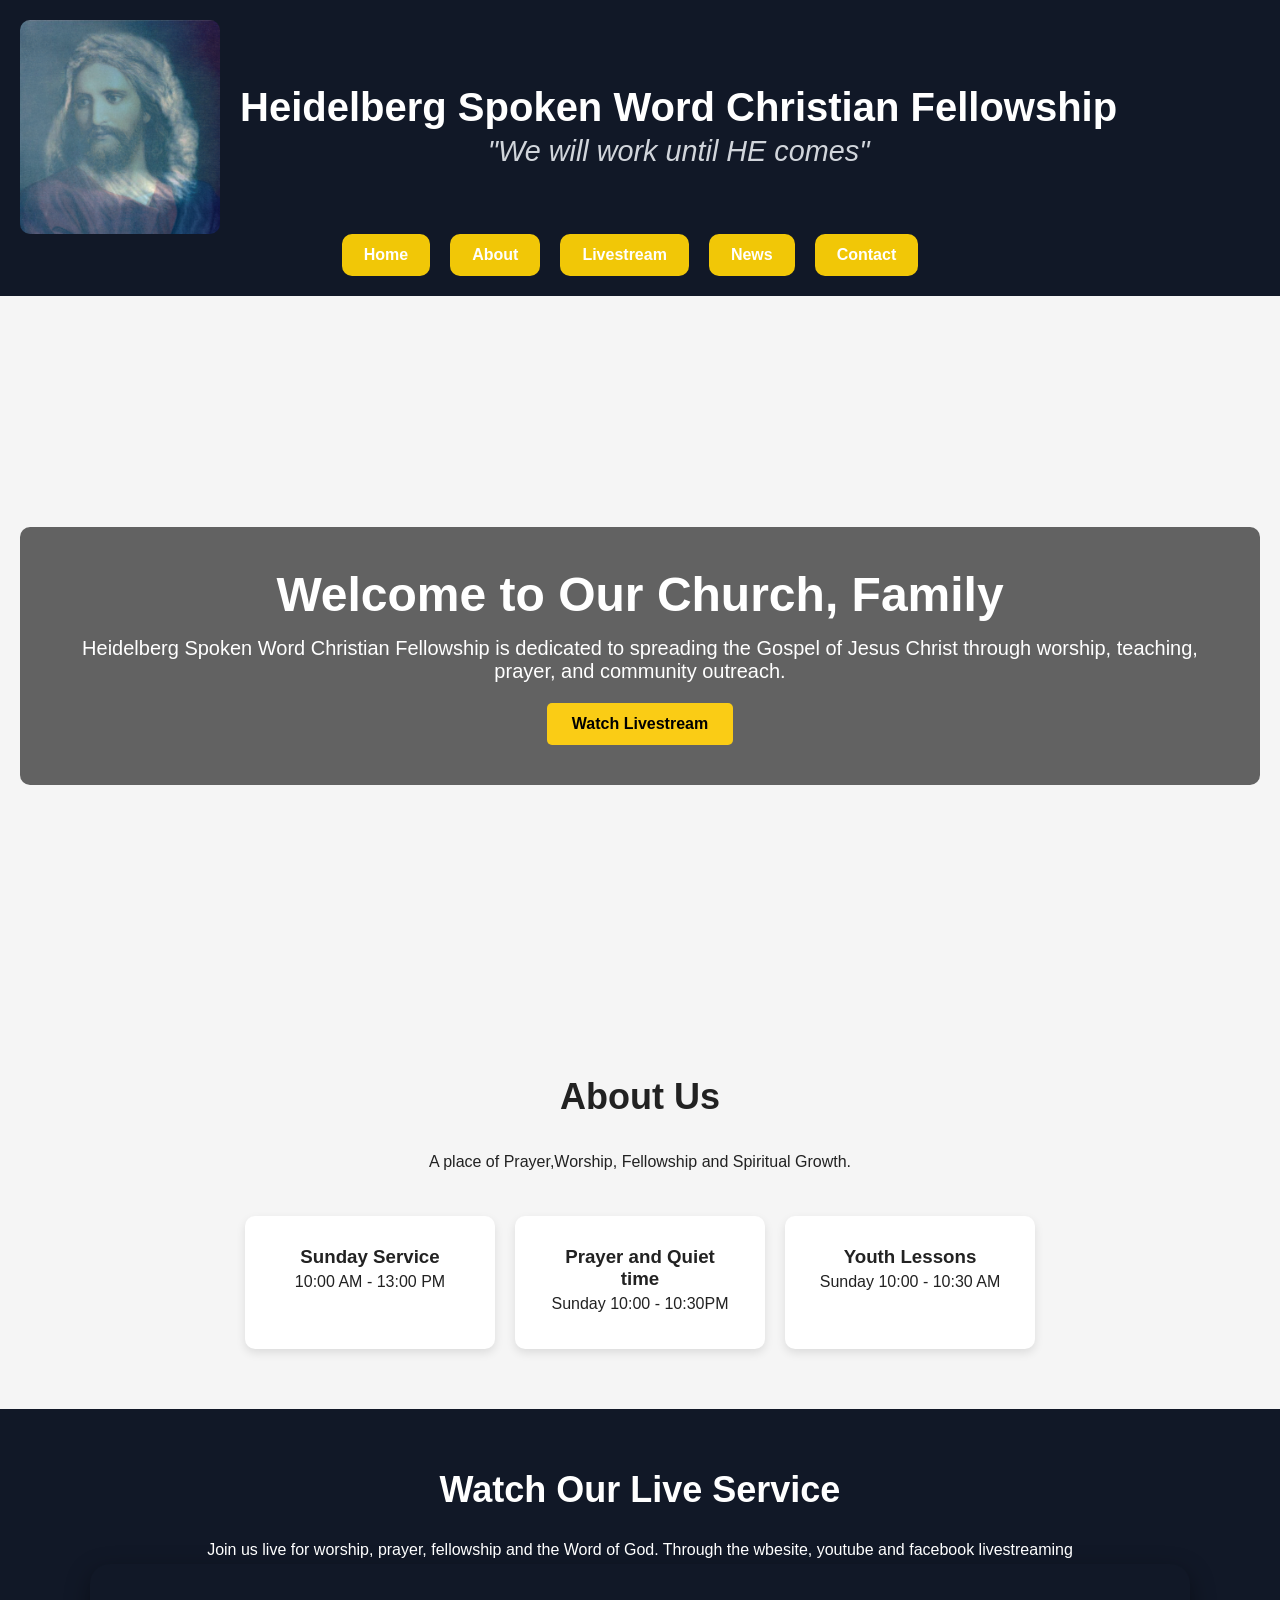
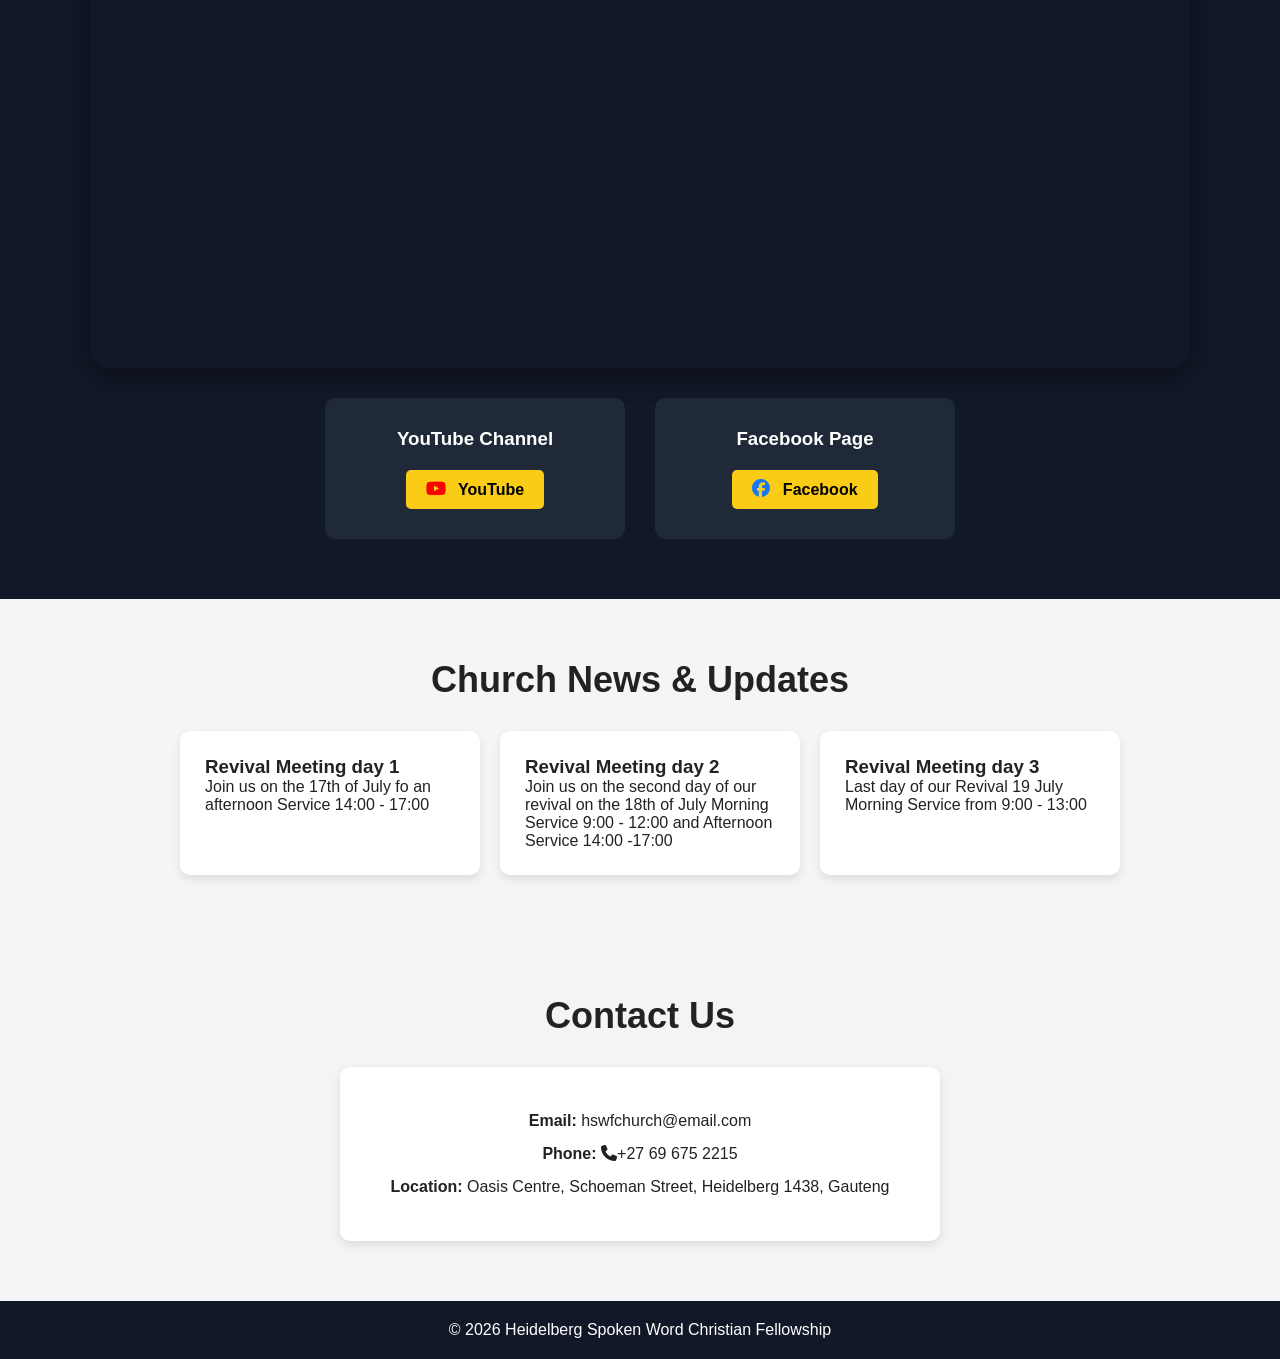
==== website.html @ 49699437 "First church website upload" ====
<!-- index.html -->
<!DOCTYPE html>
<html lang="en">
<head>
    <meta charset="UTF-8">
    <meta name="viewport" content="width=device-width, initial-scale=1.0">
    <title>Heidelberg Spoken Word Christian Fellowship</title>
    <link rel="stylesheet" href="website.css">
    <link rel="stylesheet"
href="https://cdnjs.cloudflare.com/ajax/libs/font-awesome/6.5.1/css/all.min.css">
</head>
<body>

    <!-- HEADER -->
    <header>
        <div class="logo-section">
            
            <img src="logo.png" class="logo-image">

            <div>
                <h1 class="site-title">Heidelberg Spoken Word Christian Fellowship</h1>
                <p class="motto">"We will work until HE comes"</p>
            </div>
        </div>

        <nav>
            <a href="#home">Home</a>
            <a href="#about">About</a>
            <a href="#livestream">Livestream</a>
            <a href="#news">News</a>
            <a href="#contact">Contact</a>
        </nav>
    </header>

    <!-- HERO -->
    <section class="hero" id="home">
        <div class="hero-content">
            <h2>Welcome to Our Church, Family </h2>
            <p>
                Heidelberg Spoken Word Christian Fellowship is dedicated to spreading
            the Gospel of Jesus Christ through worship, teaching, prayer,
            and community outreach.
            </p>

            <button onclick="scrollToLivestream()">
                Watch Livestream
            </button>
        </div>
    </section>

    <!-- ABOUT -->
    <section class="about" id="about">
        <h2>About Us</h2>

        <p>
           A place of Prayer,Worship, Fellowship and Spiritual Growth. 
        </p>

        <div class="service-times">
            <div class="card">
                <h3>Sunday Service</h3>
                <p>10:00 AM - 13:00 PM</p>
            </div>

            <div class="card">
                <h3>Prayer and Quiet time</h3>
                <p>Sunday 10:00 - 10:30PM</p>
            </div>

            <div class="card">
                <h3>Youth Lessons</h3>
                <p> Sunday 10:00 - 10:30 AM</p>
            </div>
        </div>
    </section>

   <!-- LIVESTREAM -->
<section class="livestream" id="livestream">

    <h2>Watch Our Live Service</h2>
       <p> Join us live for worship, prayer, fellowship and the Word of God. Through the wbesite, youtube and facebook livestreaming
    </p>

    <!-- LIVE VIDEO PLAYER -->
    <div class="video-container">

        <iframe
            width="100%"
            height="400"
            src="https://www.youtube.com/embed/live_stream?channel=YOUR_CHANNEL_ID"
            title="Church Livestream"
            frameborder="0"
            allow="accelerometer; autoplay; clipboard-write; encrypted-media; gyroscope; picture-in-picture"
            allowfullscreen>
        </iframe>

    </div>

    <!-- EXTRA BUTTONS -->
    <div class="stream-links">

        <div class="stream-card">

            <h3>YouTube Channel</h3>

            <a href="https://youtube.com/@HeidelbergSpokenWordFellowship"
               target="_blank">

                <i class="fa-brands fa-youtube"></i> YouTube

            </a>

        </div>

        <div class="stream-card">

            <h3>Facebook Page</h3>

            <a href="https://facebook.com/profile.php?id=61578091835791&mibextid=rS40aB7S9Ucbxw6v"
               target="_blank">

                <i class="fa-brands fa-facebook"></i> Facebook

            </a>

        </div>

    </div>

</section>

    <!-- NEWS -->
    <section class="news" id="news">
        <h2>Church News & Updates</h2>

        <div class="news-container">
            <img src="" alt="">

            <div class="news-card">
                <h3>Revival Meeting day 1</h3>
                <p>
                    Join us on the 17th of July fo an afternoon Service 14:00 - 17:00
                </p>
            </div>

            <div class="news-card">
                <h3>Revival Meeting day 2</h3>
                <p>
                    Join us on the second day of our revival on the 18th of July Morning Service 9:00 - 12:00 and Afternoon Service 14:00 -17:00
                </p>
            </div>

            <div class="news-card">
                <h3>Revival Meeting day 3</h3>
                <p>
                    Last day of our Revival 19 July Morning Service from 9:00 - 13:00 
                </p>
            </div>

        </div>
    </section>

    <!-- CONTACT -->
    <section class="contact" id="contact">
        <h2>Contact Us</h2>

        <div class="contact-box">
            <p><strong>Email:</strong> hswfchurch@email.com</p>
            <p><strong>Phone:</strong> <i class="fa-solid fa-phone"></i>+27 69 675 2215</p>
            <p><strong>Location:</strong> Oasis Centre, Schoeman Street, Heidelberg 1438, Gauteng</p>
        </div>
    </section>

    <!-- FOOTER -->
    <footer>
        <p>
            © 2026 Heidelberg Spoken Word Christian Fellowship
        </p>
    </footer>

    <script src="script.js"></script>
</body>
</html>
---- website.css ----
/* style.css */

*{
    margin:0;
    padding:0;
    box-sizing:border-box;
    font-family:Arial, sans-serif;
}

body{
    background:#f5f5f5;
    color:#222;
}

/* HEADER */

header{
    background:#111827;
    color:white;
    padding:20px;
    text-align:center;
}

.logo-section{
    display:flex;
    align-items:center;
    gap:20px;
}

.logo-image{
    width: 200px;
    height: auto;
    border-radius:10px;
    object-fit:cover;
    justify-content: left;
}
.title-block {
  display: flex;
  flex-direction: column;
  justify-content: center;
}
.site-title {
  flex: 1; 
  text-align: center;
  font-size: 2.5rem;
  margin: 0;
  font-weight: bold;
}

.motto{
    color:#d1d5db;
    margin-top:5px;
    font-size: 1.8rem;
    font-style: italic;
}

nav{
    display:flex;
    justify-content:center;
    align-items:center;
    flex-wrap:wrap;
}

nav a{
    display:inline-block;
    color:white;
    background-color:rgb(241, 199, 7);
    text-decoration:none;
    margin-right:20px;
    font-weight:bold;
    padding:12px 22px;
    border-radius:10px;
    transition:0.3s;
}

nav a:hover{
    background:#ffffff;
    color:#111827;
    transform:translateY(-2px);
}

/* HERO */

.hero{
    height:80vh;
    background:url('https://images.unsplash.com/photo-1504052434569-70ad5836ab65?q=80&w=1400&auto=format&fit=crop') center/cover;
    display:flex;
    align-items:center;
    justify-content:center;
    text-align:center;
    color:white;
    padding:20px;
}

.hero-content{
    background:rgba(0,0,0,0.6);
    padding:40px;
    border-radius:10px;
}

.hero h2{
    font-size:48px;
    margin-bottom:15px;
}

.hero p{
    font-size:20px;
    margin-bottom:20px;
}

.hero button{
    padding:12px 25px;
    border:none;
    background:#facc15;
    color:black;
    font-size:16px;
    border-radius:5px;
    cursor:pointer;
    font-weight:bold;
}

.hero button:hover{
    background:#eab308;
}

/* SECTIONS */

section{
    padding:60px 20px;
}

section h2{
    text-align:center;
    margin-bottom:30px;
    font-size:36px;
}

/* ABOUT */

.about p{
    max-width:900px;
    margin:auto;
    text-align:center;
    line-height:1.8;
}

.service-times{
    display:flex;
    justify-content:center;
    gap:20px;
    flex-wrap:wrap;
    margin-top:40px;
}

.card{
    background:white;
    padding:30px;
    width:250px;
    border-radius:10px;
    text-align:center;
    box-shadow:0 4px 10px rgba(0,0,0,0.1);
}

/* LIVESTREAM */

.livestream{
    background:#111827;
    color:white;
    text-align:center;
}
/* VIDEO PLAYER */

.video-container{
    max-width:1100px;
    margin:auto;
    margin-top:5px;
    border-radius:20px;
    overflow:hidden;
    box-shadow:0 8px 25px rgba(0,0,0,0.4);
}

.stream-links{
    display:flex;
    justify-content:center;
    gap:30px;
    margin-top:30px;
    flex-wrap:wrap;
}

.stream-card{
    background:#1f2937;
    padding:30px;
    width:300px;
    border-radius:10px;
}
.stream-card i{
    margin-right:8px;
    font-size:18px;
}
.fa-youtube{
    color:red;
}

.fa-facebook{
    color:#1877f2;
}
.stream-card a{
    display:inline-block;
    margin-top:20px;
    background:#facc15;
    color:black;
    padding:10px 20px;
    text-decoration:none;
    border-radius:5px;
    font-weight:bold;
}

/* NEWS */

.news-container{
    display:flex;
    justify-content:center;
    gap:20px;
    flex-wrap:wrap;
}

.news-card{
    background:white;
    width:300px;
    padding:25px;
    border-radius:10px;
    box-shadow:0 4px 10px rgba(0,0,0,0.1);
}

/* CONTACT */

.contact{
    background:#f3f4f6;
}

.contact-box{
    max-width:600px;
    margin:auto;
    background:white;
    padding:30px;
    border-radius:10px;
    text-align:center;
    box-shadow:0 4px 10px rgba(0,0,0,0.1);
}

.contact-box p{
    margin:15px 0;
}

/* FOOTER */

footer{
    background:#111827;
    color:white;
    text-align:center;
    padding:20px;
}

/* MOBILE */

@media(max-width:768px){

    .hero h2{
        font-size:32px;
    }

    nav{
        display:flex;
        flex-direction:column;
        gap:10px;
    }

    .logo-section{
        flex-direction:column;
        text-align:center;
    }
}
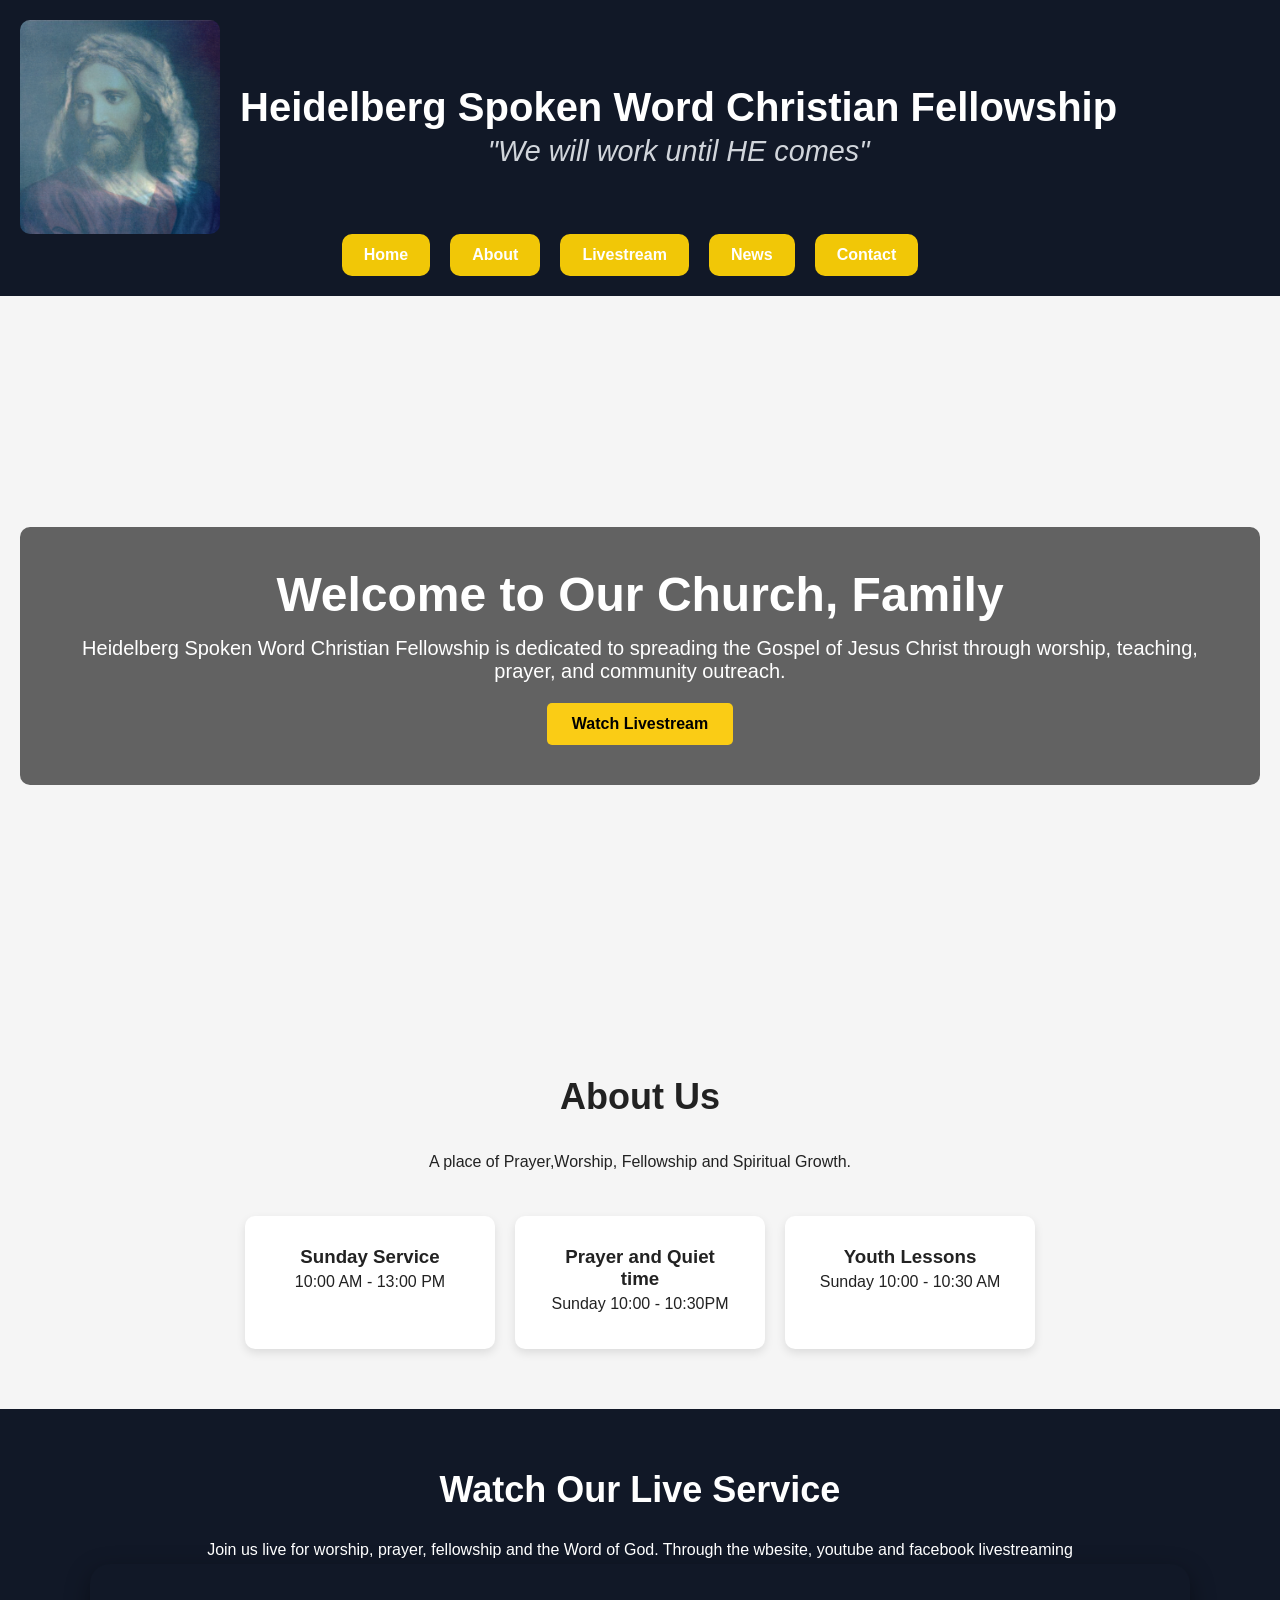
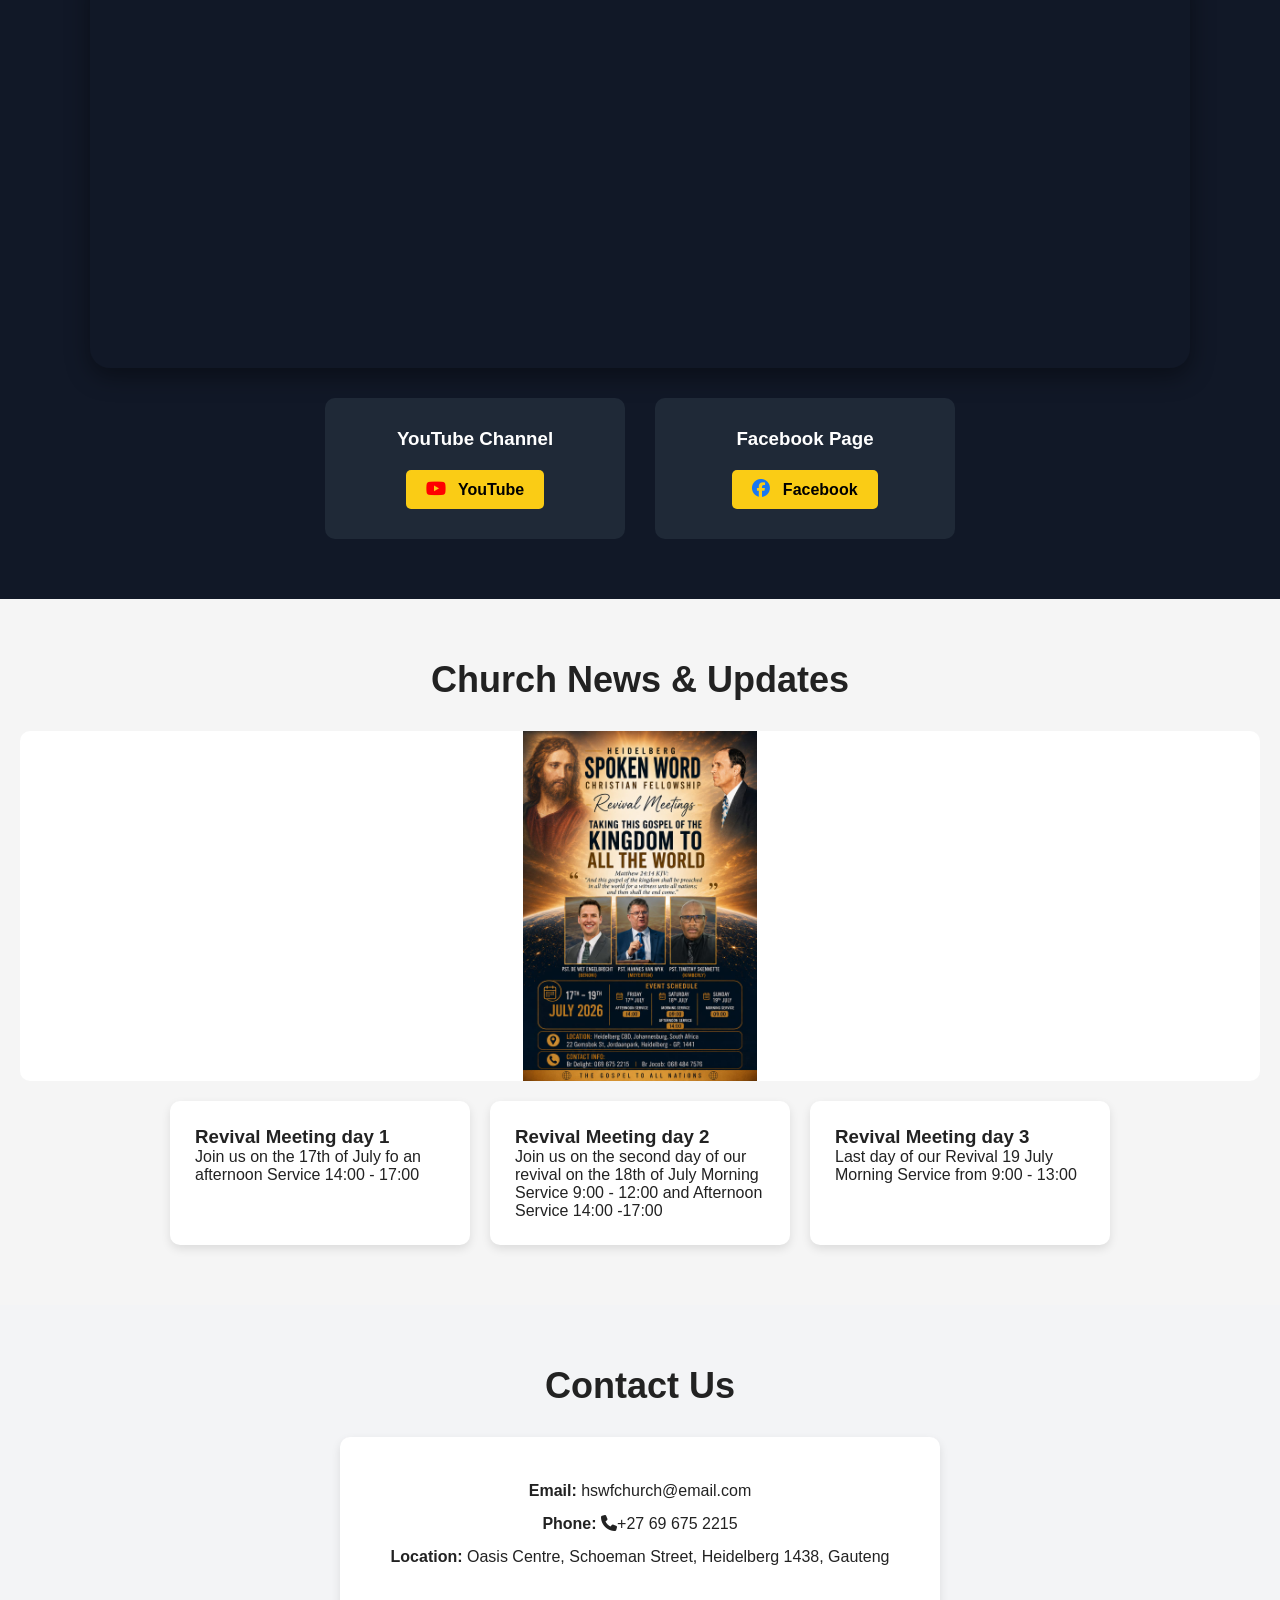
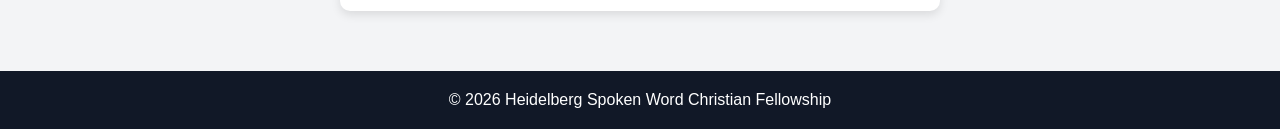
==== commit 702f6f2e: "updated church website" ====
--- a/website.html
+++ b/website.html
@@ -134,7 +134,7 @@
         <h2>Church News & Updates</h2>
 
         <div class="news-container">
-            <img src="" alt="">
+            <img src="REVIVAL.jpg" class="news-image">
 
             <div class="news-card">
                 <h3>Revival Meeting day 1</h3>
--- a/website.css
+++ b/website.css
@@ -231,6 +231,13 @@
     border-radius:10px;
     box-shadow:0 4px 10px rgba(0,0,0,0.1);
 }
+.news-image{
+    width:100%;
+    height:350px;
+    object-fit:contain;
+    background:white;
+    border-radius:10px;
+}
 
 /* CONTACT */
 
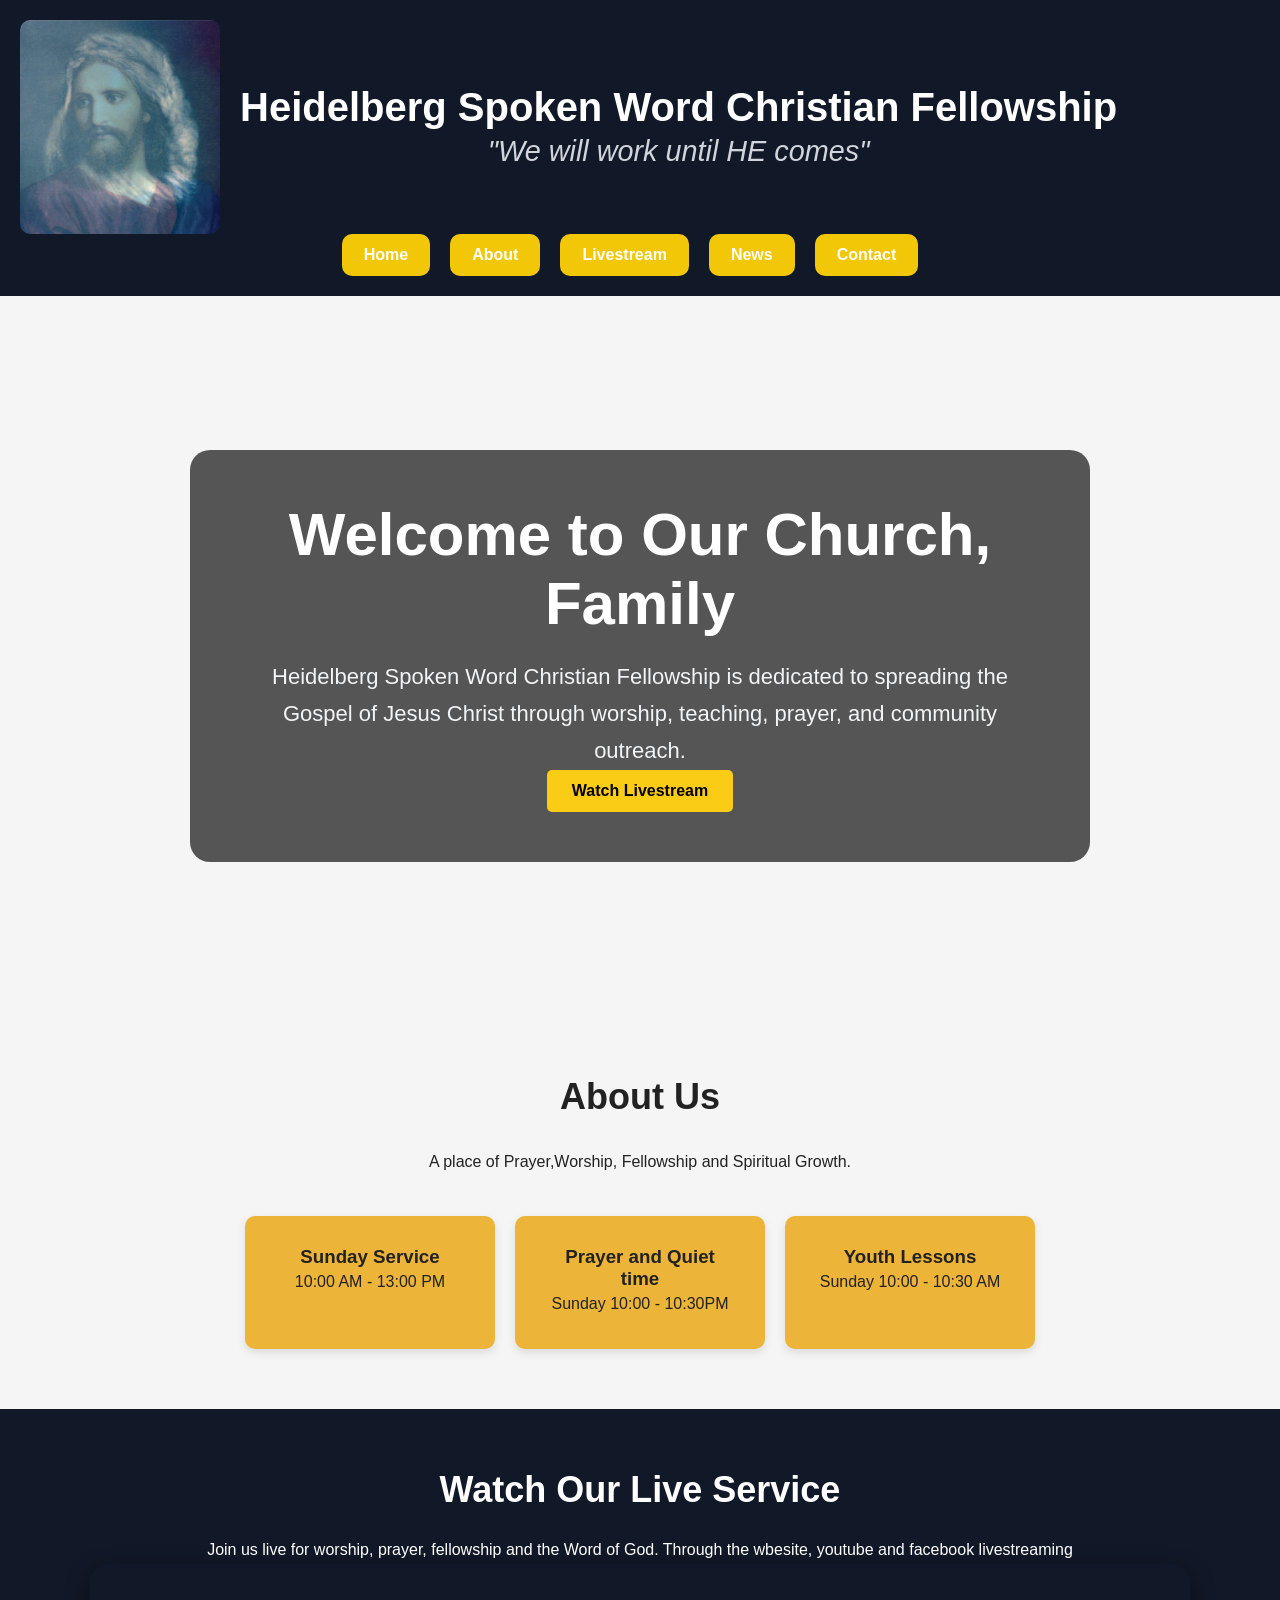
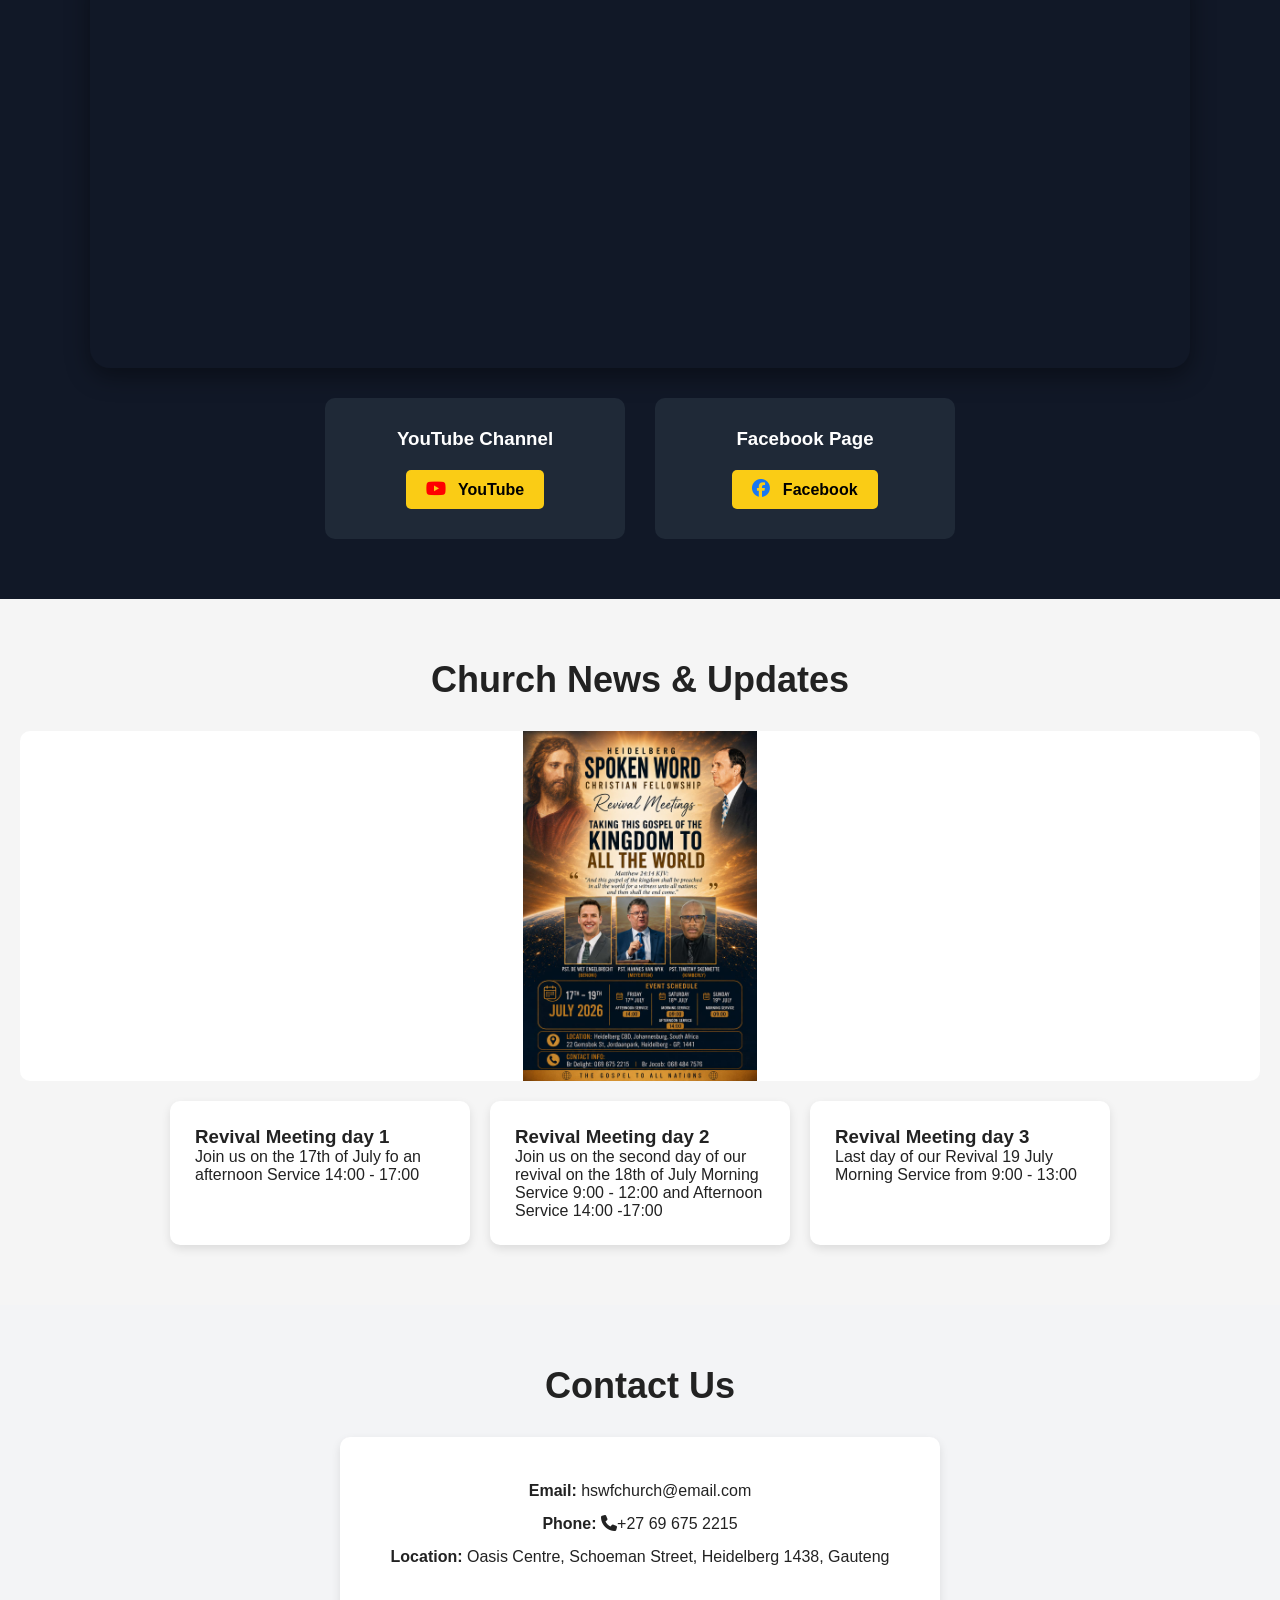
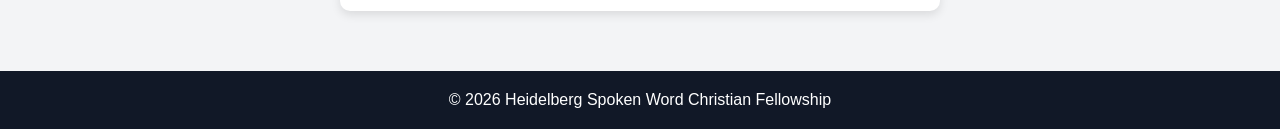
==== commit 253d4a2b: "website updates" ====
--- a/website.html
+++ b/website.html
@@ -87,7 +87,7 @@
         <iframe
             width="100%"
             height="400"
-            src="https://www.youtube.com/embed/live_stream?channel=YOUR_CHANNEL_ID"
+            src="https://www.youtube.com/embed/live_stream?channel=UC3hE6XlE4s1fY6c2gR8j6dA"
             title="Church Livestream"
             frameborder="0"
             allow="accelerometer; autoplay; clipboard-write; encrypted-media; gyroscope; picture-in-picture"
--- a/website.css
+++ b/website.css
@@ -88,24 +88,28 @@
     align-items:center;
     justify-content:center;
     text-align:center;
-    color:white;
+    color:rgba(248, 244, 244, 0.993), 0.993), 0.993)0.993), 0.993), 0.993)
     padding:20px;
 }
 
 .hero-content{
-    background:rgba(0,0,0,0.6);
-    padding:40px;
-    border-radius:10px;
-}
-
-.hero h2{
-    font-size:48px;
-    margin-bottom:15px;
-}
-
-.hero p{
-    font-size:20px;
+    background:rgba(0,0,0,0.65);
+    padding:50px;
+    border-radius:20px;
+    color:white;
+    max-width:900px;
+}
+
+.hero-content h2{
+    color:white;
+    font-size:60px;
     margin-bottom:20px;
+}
+
+.hero-content p{
+    color:#f3f4f6;
+    font-size:22px;
+    line-height:1.7;
 }
 
 .hero button{
@@ -153,7 +157,7 @@
 }
 
 .card{
-    background:white;
+    background:rgb(236, 180, 57);
     padding:30px;
     width:250px;
     border-radius:10px;
